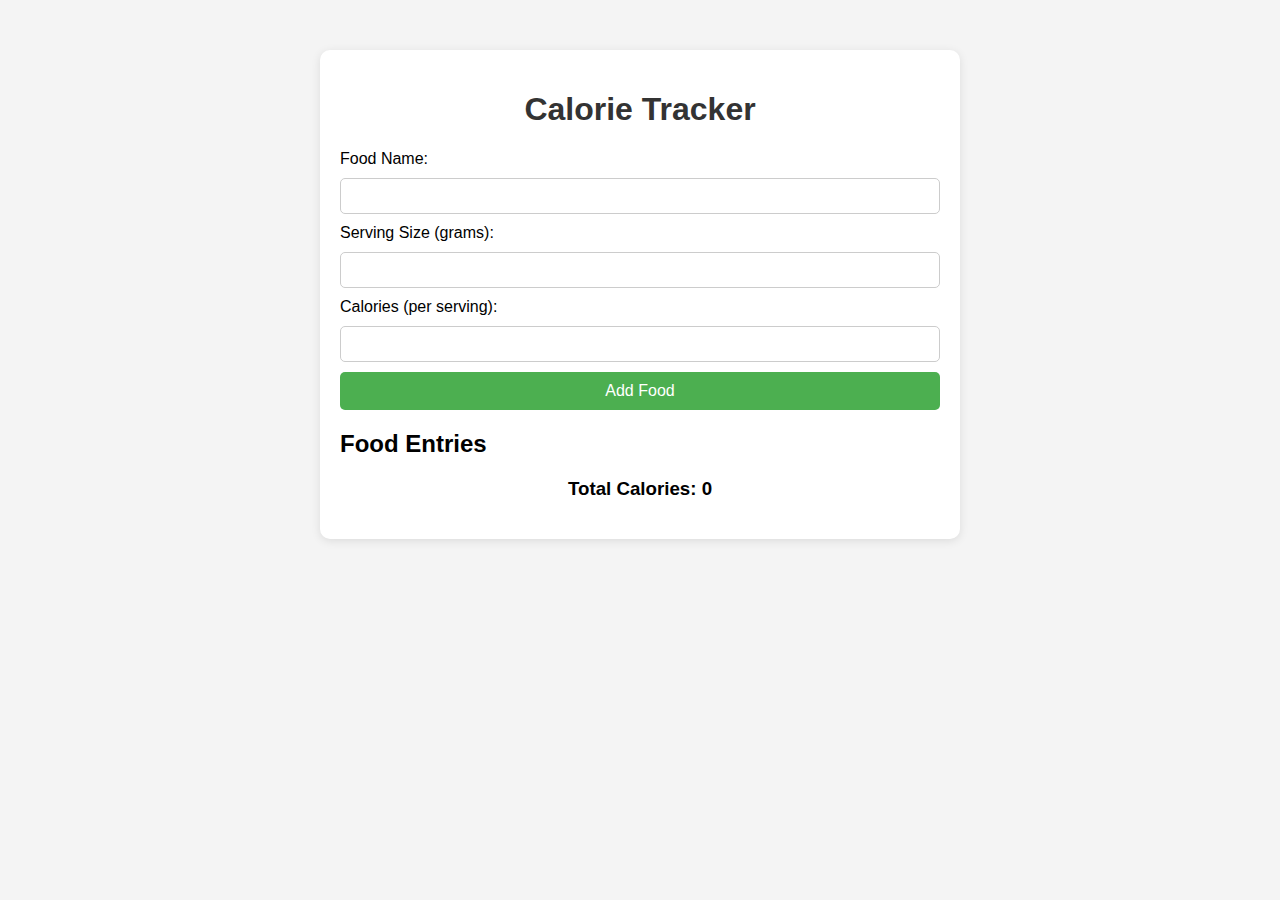
==== index.html @ f7d08cdf "sending everything" ====
<!DOCTYPE html>
<html lang="en">
<head>
    <meta charset="UTF-8">
    <meta name="viewport" content="width=device-width, initial-scale=1.0">
    <title>Calorie Tracker</title>
    <link rel="stylesheet" href="styles.css">
</head>
<body>
    <div class="container">
        <h1>Calorie Tracker</h1>

        <form id="foodForm">
            <label for="foodName">Food Name:</label>
            <input type="text" id="foodName" name="foodName" required>

            <label for="servingSize">Serving Size (grams):</label>
            <input type="number" id="servingSize" name="servingSize" required>

            <label for="calories">Calories (per serving):</label>
            <input type="number" id="calories" name="calories" required>

            <button type="submit">Add Food</button>
        </form>

        <h2>Food Entries</h2>
        <ul id="foodList"></ul>

        <div id="totalCalories">
            <h3>Total Calories: <span id="totalCaloriesCount">0</span></h3>
        </div>
    </div>

    <script src="script.js"></script>
</body>
</html>
---- styles.css ----
/*for index*/
body {
    font-family: Arial, sans-serif;
    background-color: #f4f4f4;
    margin: 0;
    padding: 0;
}

.container {
    width: 90%;
    max-width: 600px;
    margin: 50px auto;
    padding: 20px;
    background-color: #fff;
    border-radius: 10px;
    box-shadow: 0 2px 10px rgba(0, 0, 0, 0.1);
}

h1 {
    text-align: center;
    color: #333;
}

form {
    display: flex;
    flex-direction: column;
    gap: 10px;
}

label {
    font-size: 1rem;
}

input {
    padding: 8px;
    font-size: 1rem;
    border-radius: 5px;
    border: 1px solid #ccc;
}

button {
    padding: 10px;
    font-size: 1rem;
    background-color: #4CAF50;
    color: white;
    border: none;
    border-radius: 5px;
    cursor: pointer;
}

button:hover {
    background-color: #45a049;
}

ul {
    list-style-type: none;
    padding: 0;
}

li {
    background-color: #f9f9f9;
    padding: 10px;
    margin: 5px 0;
    border-radius: 5px;
    display: flex;
    justify-content: space-between;
    align-items: center;
}

#totalCalories {
    text-align: center;
    margin-top: 20px;
    font-weight: bold;
}
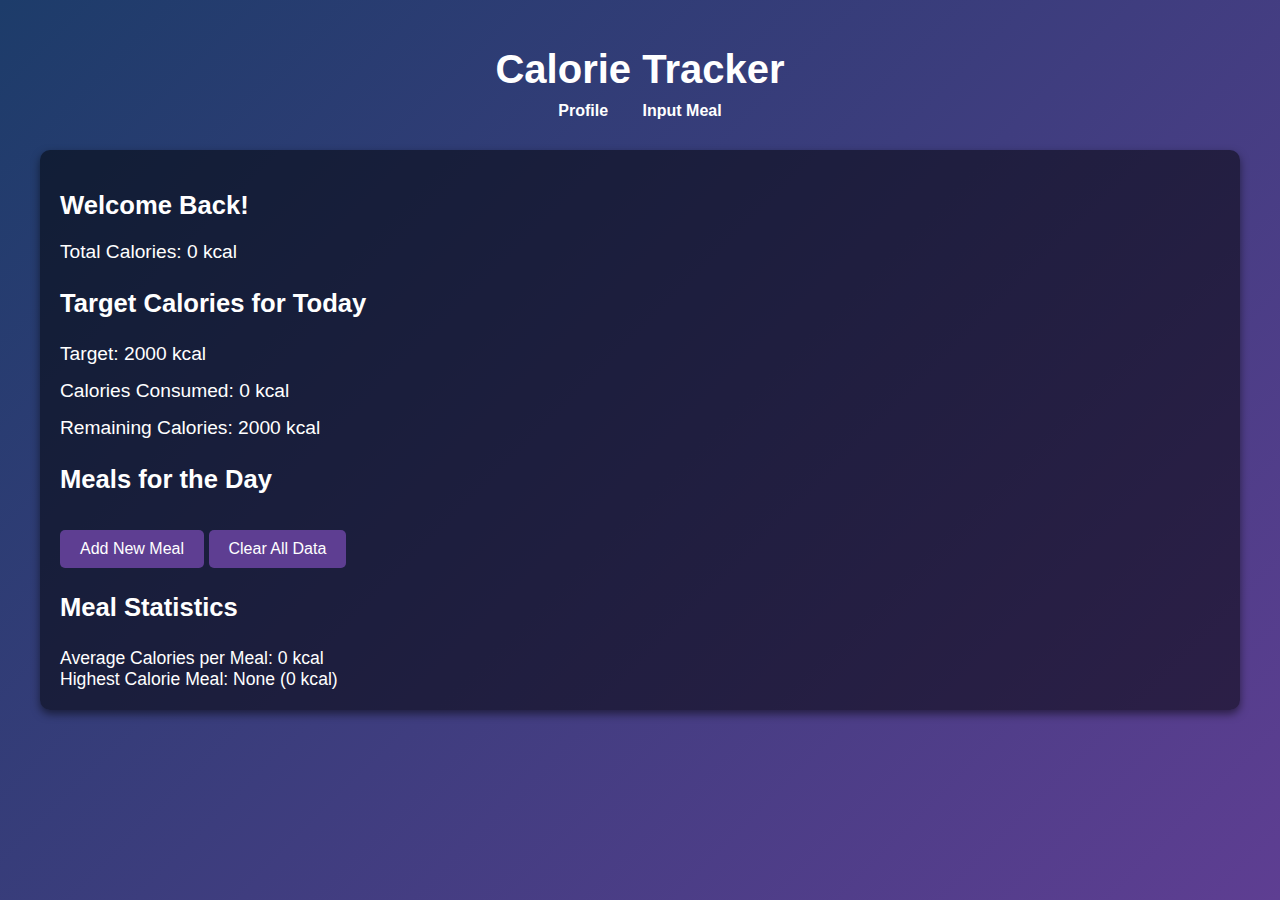
==== commit 1a9526d1: "Rename home.html to index.html" ====
--- a/index.html
+++ b/index.html
@@ -1,36 +1,243 @@
+
+ <!-- <!DOCTYPE html>
+<html lang="en">
+<head>
+  <meta charset="UTF-8" />
+  <meta name="viewport" content="width=device-width, initial-scale=1.0" />
+  <title>Home - Calorie Tracker</title>
+  <link rel="stylesheet" href="styles.css" />
+</head>
+<body>
+  <div class="container">
+    <header>
+      <h1>Calorie Tracker</h1>
+      <nav>
+        <a href="profile.html">Profile</a>
+        <a href="meal_input.html">Input Meal</a>
+      </nav>
+    </header>
+
+    <section>
+      <h2>Welcome Back!</h2>
+      <div id="caloriesToday">Total Calories: 0 kcal</div>
+
+      <div>
+        <h3>Target Calories for Today</h3>
+        <div id="targetCalories">Target: 2000 kcal</div>
+        <div id="caloriesConsumed">Calories Consumed: 0 kcal</div>
+        <div id="remainingCalories">Remaining Calories: 2000 kcal</div>
+      </div>
+
+      <div>
+        <h3>Meals for the Day</h3>
+        <ul id="mealList">
+          // Meals will be listed here 
+        </ul>
+      </div>
+
+      <div>
+        <button onclick="window.location.href='meal_input.html'">
+          Add New Meal
+        </button>
+        <button onclick="clearData()">
+          Clear All Data
+        </button>
+      </div>
+
+      <div>
+        <h3>Meal Statistics</h3>
+        <div id="averageCalories">Average Calories per Meal: 0 kcal</div>
+        <div id="highestCalorieMeal">Highest Calorie Meal: None</div>
+      </div>
+    </section>
+  </div>
+
+  <script>
+    const targetCalories = 2000; // Set the target calories
+    let totalCalories = 0; // Track total calories consumed today
+    let mealHistory = []; // Store meal history for the day
+
+    // Function to load the total calories and meal history from local storage
+    function loadCalories() {
+      const savedCalories = localStorage.getItem("totalCalories");
+      if (savedCalories) {
+        totalCalories = parseInt(savedCalories);
+      }
+      const savedMeals = localStorage.getItem("mealHistory");
+      if (savedMeals) {
+        mealHistory = JSON.parse(savedMeals);
+      }
+    }
+
+    // Function to calculate and display meal statistics
+    function updateStatistics() {
+      const averageCalories = mealHistory.length > 0 
+        ? (totalCalories / mealHistory.length).toFixed(2) 
+        : 0;
+
+      const highestCalorieMeal = mealHistory.reduce((max, meal) => 
+        meal.calories > (max.calories || 0) ? meal : max, {});
+
+      document.getElementById("averageCalories").innerText =
+        `Average Calories per Meal: ${averageCalories} kcal`;
+      document.getElementById("highestCalorieMeal").innerText =
+        `Highest Calorie Meal: ${highestCalorieMeal.mealName || 'None'} (${highestCalorieMeal.calories || 0} kcal)`;
+    }
+
+    // Function to update calories and meals when a new meal is added
+    function updateDisplay() {
+      document.getElementById("caloriesToday").innerText =
+        `Total Calories: ${totalCalories} kcal`;
+      document.getElementById("caloriesConsumed").innerText =
+        `Calories Consumed: ${totalCalories} kcal`;
+      document.getElementById("remainingCalories").innerText =
+        `Remaining Calories: ${targetCalories - totalCalories} kcal`;
+
+      const mealListEl = document.getElementById("mealList");
+      mealListEl.innerHTML = "";
+      mealHistory.forEach(meal => {
+        const mealItem = document.createElement("li");
+        mealItem.textContent = `${meal.mealName} - ${meal.calories} kcal (${meal.mealType})`;
+        mealListEl.appendChild(mealItem);
+      });
+
+      updateStatistics();
+    }
+
+    // Function to clear all data from localStorage and reset display
+    function clearData() {
+      localStorage.clear();
+      totalCalories = 0;
+      mealHistory = [];
+      updateDisplay();
+    }
+
+    // When the page loads, retrieve data from localStorage and update display
+    window.onload = function () {
+      loadCalories();
+      updateDisplay();
+    };
+  </script>
+</body>
+</html> -->
 <!DOCTYPE html>
 <html lang="en">
 <head>
-    <meta charset="UTF-8">
-    <meta name="viewport" content="width=device-width, initial-scale=1.0">
-    <title>Calorie Tracker</title>
-    <link rel="stylesheet" href="styles.css">
+  <meta charset="UTF-8" />
+  <meta name="viewport" content="width=device-width, initial-scale=1.0" />
+  <title>Home - Calorie Tracker</title>
+  <link rel="stylesheet" href="home1.css" />
 </head>
 <body>
-    <div class="container">
-        <h1>Calorie Tracker</h1>
-
-        <form id="foodForm">
-            <label for="foodName">Food Name:</label>
-            <input type="text" id="foodName" name="foodName" required>
-
-            <label for="servingSize">Serving Size (grams):</label>
-            <input type="number" id="servingSize" name="servingSize" required>
-
-            <label for="calories">Calories (per serving):</label>
-            <input type="number" id="calories" name="calories" required>
-
-            <button type="submit">Add Food</button>
-        </form>
-
-        <h2>Food Entries</h2>
-        <ul id="foodList"></ul>
-
-        <div id="totalCalories">
-            <h3>Total Calories: <span id="totalCaloriesCount">0</span></h3>
-        </div>
-    </div>
-
-    <script src="script.js"></script>
+  <div class="container">
+    <header>
+      <h1>Calorie Tracker</h1>
+      <nav>
+        <a href="profile.html">Profile</a>
+        <a href="meal_input.html">Input Meal</a>
+      </nav>
+    </header>
+
+    <section>
+      <h2>Welcome Back!</h2>
+      <div id="caloriesToday">Total Calories: 0 kcal</div>
+
+      <div>
+        <h3>Target Calories for Today</h3>
+        <div id="targetCalories">Target: 2000 kcal</div>
+        <div id="caloriesConsumed">Calories Consumed: 0 kcal</div>
+        <div id="remainingCalories">Remaining Calories: 2000 kcal</div>
+      </div>
+
+      <div>
+        <h3>Meals for the Day</h3>
+        <ul id="mealList">
+          <!-- Meals will be listed here -->
+        </ul>
+      </div>
+
+      <div>
+        <button onclick="window.location.href='meal_input.html'">
+          Add New Meal
+        </button>
+        <button onclick="clearData()">
+          Clear All Data
+        </button>
+      </div>
+
+      <div>
+        <h3>Meal Statistics</h3>
+        <div id="averageCalories">Average Calories per Meal: 0 kcal</div>
+        <div id="highestCalorieMeal">Highest Calorie Meal: None</div>
+      </div>
+    </section>
+  </div>
+
+  <script>
+    const targetCalories = 2000; // Set the target calories
+    let totalCalories = 0; // Track total calories consumed today
+    let mealHistory = []; // Store meal history for the day
+
+    // Function to load the total calories and meal history from local storage
+    function loadCalories() {
+      const savedCalories = localStorage.getItem("totalCalories");
+      if (savedCalories) {
+        totalCalories = parseInt(savedCalories);
+      }
+      const savedMeals = localStorage.getItem("mealHistory");
+      if (savedMeals) {
+        mealHistory = JSON.parse(savedMeals);
+      }
+    }
+
+    // Function to calculate and display meal statistics
+    function updateStatistics() {
+      const averageCalories = mealHistory.length > 0 
+        ? (totalCalories / mealHistory.length).toFixed(2) 
+        : 0;
+
+      const highestCalorieMeal = mealHistory.reduce((max, meal) => 
+        meal.calories > (max.calories || 0) ? meal : max, {});
+
+      document.getElementById("averageCalories").innerText =
+        `Average Calories per Meal: ${averageCalories} kcal`;
+      document.getElementById("highestCalorieMeal").innerText =
+        `Highest Calorie Meal: ${highestCalorieMeal.mealName || 'None'} (${highestCalorieMeal.calories || 0} kcal)`;
+    }
+
+    // Function to update calories and meals when a new meal is added
+    function updateDisplay() {
+      document.getElementById("caloriesToday").innerText =
+        `Total Calories: ${totalCalories} kcal`;
+      document.getElementById("caloriesConsumed").innerText =
+        `Calories Consumed: ${totalCalories} kcal`;
+      document.getElementById("remainingCalories").innerText =
+        `Remaining Calories: ${targetCalories - totalCalories} kcal`;
+
+      const mealListEl = document.getElementById("mealList");
+      mealListEl.innerHTML = "";
+      mealHistory.forEach(meal => {
+        const mealItem = document.createElement("li");
+        mealItem.textContent = `${meal.mealName} - ${meal.calories} kcal`;
+        mealListEl.appendChild(mealItem);
+      });
+
+      updateStatistics();
+    }
+
+    // Function to clear all data from localStorage and reset display
+    function clearData() {
+      localStorage.clear();
+      totalCalories = 0;
+      mealHistory = [];
+      updateDisplay();
+    }
+
+    // When the page loads, retrieve data from localStorage and update display
+    window.onload = function () {
+      loadCalories();
+      updateDisplay();
+    };
+  </script>
 </body>
 </html>
--- a/home1.css
+++ b/home1.css
@@ -0,0 +1,93 @@
+/* Background gradient */
+body {
+    font-family: 'Arial', sans-serif;
+    margin: 0;
+    padding: 0;
+    height: 100vh;
+    background: linear-gradient(135deg, #1d3c6a, #5e3e92); /* Dark blue to purple */
+    color: white;
+  }
+  
+  /* Container */
+  .container {
+    max-width: 1200px;
+    margin: 0 auto;
+    padding: 20px;
+  }
+  
+  /* Header styling */
+  header {
+    text-align: center;
+    margin-bottom: 30px;
+  }
+  
+  header h1 {
+    font-size: 2.5rem;
+    margin-bottom: 10px;
+  }
+  
+  nav {
+    margin-top: 10px;
+  }
+  
+  nav a {
+    color: #fff;
+    margin: 0 15px;
+    text-decoration: none;
+    font-weight: bold;
+    font-size: 1rem;
+  }
+  
+  nav a:hover {
+    text-decoration: underline;
+  }
+  
+  /* Section styling */
+  section {
+    background-color: rgba(0, 0, 0, 0.5);
+    padding: 20px;
+    border-radius: 10px;
+    box-shadow: 0 4px 8px rgba(0, 0, 0, 0.5);
+  }
+  
+  h2, h3 {
+    font-size: 1.6rem;
+  }
+  
+  button {
+    background-color: #5e3e92;
+    border: none;
+    padding: 10px 20px;
+    color: white;
+    font-size: 1rem;
+    margin-top: 10px;
+    cursor: pointer;
+    border-radius: 5px;
+    transition: background-color 0.3s;
+  }
+  
+  button:hover {
+    background-color: #47318f;
+  }
+  
+  #caloriesToday, #targetCalories, #caloriesConsumed, #remainingCalories {
+    font-size: 1.2rem;
+    margin-bottom: 15px;
+  }
+  
+  #mealList {
+    list-style: none;
+    padding-left: 0;
+  }
+  
+  #mealList li {
+    background-color: rgba(255, 255, 255, 0.1);
+    margin: 5px 0;
+    padding: 10px;
+    border-radius: 5px;
+  }
+  
+  #averageCalories, #highestCalorieMeal {
+    font-size: 1.1rem;
+  }
+  